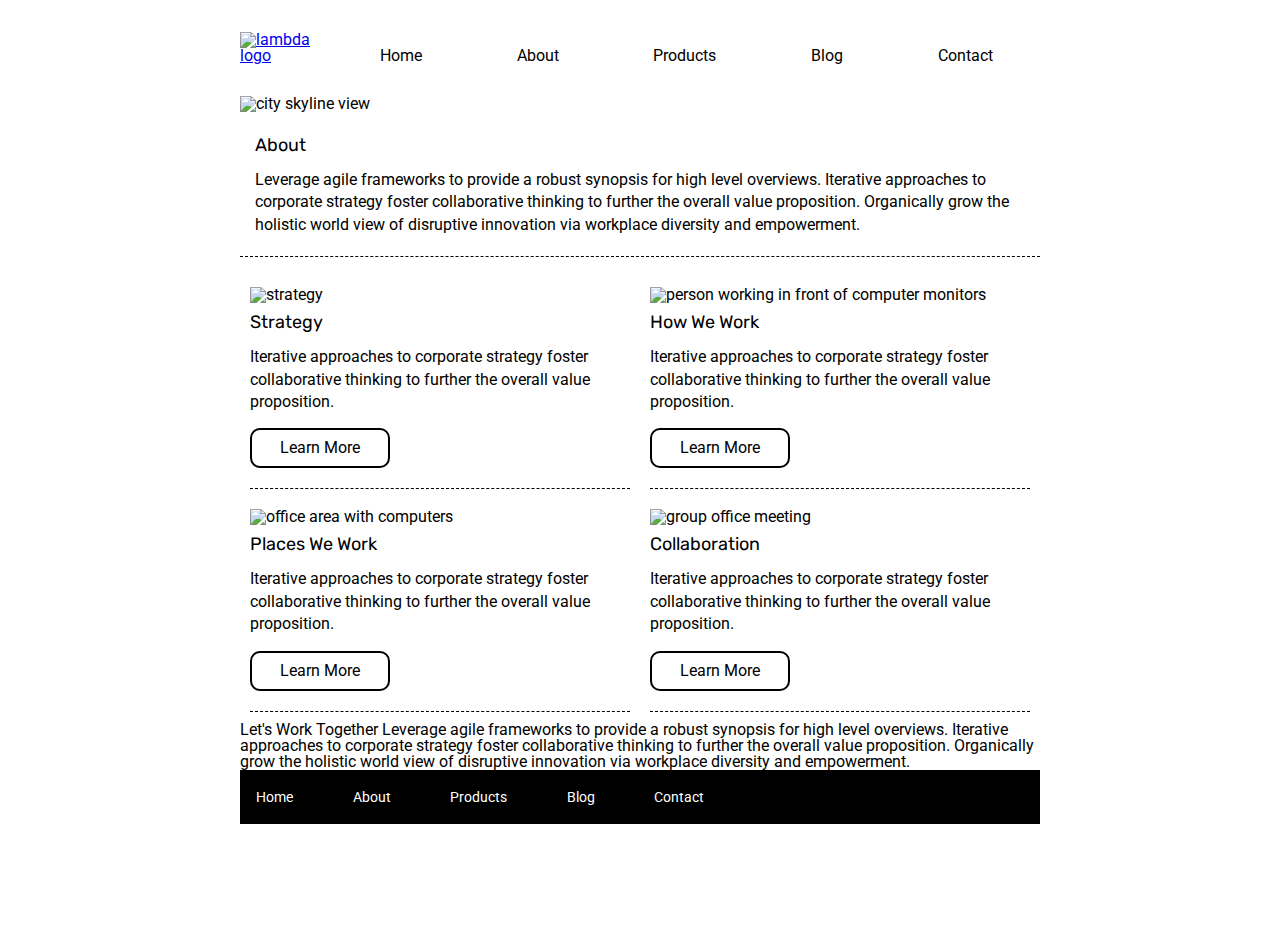
==== about.html @ 421df5c6 "Completed middle section of about page" ====
<!doctype html>

<html lang="en">
<head>
  <meta charset="utf-8">

  <title>Sprint Challenge - About</title>

  <link href="https://fonts.googleapis.com/css?family=Roboto|Rubik" rel="stylesheet">
  <link rel="stylesheet" href="css/index.css">

</head>

<body>
    <div class="container about-page">

      <header>
        <div class="header-logo">
            <a href="index.html">
                <img src="img/lambda-black.png" alt="lambda logo">
            </a>
        </div>
        <nav>
            <a href="index.html">Home</a>
            <a href="about.html">About</a>
            <a href="#">Products</a>
            <a href="#">Blog</a>
            <a href="#">Contact</a>
        </nav>
      </header>

      <section>
        <div class="about-header">
            <img src="img/jumbo-about.png" alt="city skyline view">
        </div>
      </section>
    
      <section class="top-content">
        <div class="about-container">
          <h2>About</h2>
          <p>Leverage agile frameworks to provide a robust synopsis for high level overviews. Iterative approaches to corporate strategy foster collaborative thinking to further the overall value proposition. Organically grow the holistic world view of disruptive innovation via workplace diversity and empowerment.</p>
        </div>
      </section>  
    
      <section class="about-content-row">
        <div class="about-strategy">
          <img src="img/about-plan.png" alt="strategy">
            <h2>Strategy</h2>
            <p>Iterative approaches to corporate strategy foster collaborative thinking to further the overall value proposition.</p>
            <a href="#">Learn More</a>
        </div>
        <div class="about-how-we-work"> 
          <img src="img/about-working.png" alt="person working in front of computer monitors">
            <h2>How We Work</h2>
            <p>Iterative approaches to corporate strategy foster collaborative thinking to further the overall value proposition.</p>
            <a href="#">Learn More</a>
        </div>
      </section>

      <section class="about-content-row">
        <div class="about-places-we-work">
          <img src="img/about-office.png" alt="office area with computers">
          <h2>Places We Work</h2>
          <p>Iterative approaches to corporate strategy foster collaborative thinking to further the overall value proposition.</p>
          <a href="#">Learn More</a>
        </div>
        <div class="about-collaboration">
          <img src="img/about-meeting.png" alt="group office meeting">
          <h2>Collaboration</h2>
          <p>Iterative approaches to corporate strategy foster collaborative thinking to further the overall value proposition.</p>
          <a href="#">Learn More</a>
        </div>
      </section>

    Let's Work Together

    Leverage agile frameworks to provide a robust synopsis for high level overviews. Iterative approaches to corporate strategy foster collaborative thinking to further the overall value proposition. Organically grow the holistic world view of disruptive innovation via workplace diversity and empowerment.


      <footer>
        <nav>
          <a href="index.html">Home</a>
          <a href="about.html">About</a>
          <a href="#">Products</a>
          <a href="#">Blog</a>
          <a href="#">Contact</a>
        </nav>
      </footer>
    </div><!-- container -->        
</body>
</html>
---- css/index.css ----
/* http://meyerweb.com/eric/tools/css/reset/ 
   v2.0 | 20110126
   License: none (public domain)
*/

html,
body,
div,
span,
applet,
object,
iframe,
h1,
h2,
h3,
h4,
h5,
h6,
p,
blockquote,
pre,
a,
abbr,
acronym,
address,
big,
cite,
code,
del,
dfn,
em,
img,
ins,
kbd,
q,
s,
samp,
small,
strike,
strong,
sub,
sup,
tt,
var,
b,
u,
i,
center,
dl,
dt,
dd,
ol,
ul,
li,
fieldset,
form,
label,
legend,
table,
caption,
tbody,
tfoot,
thead,
tr,
th,
td,
article,
aside,
canvas,
details,
embed,
figure,
figcaption,
footer,
header,
hgroup,
menu,
nav,
output,
ruby,
section,
summary,
time,
mark,
audio,
video {
  margin: 0;
  padding: 0;
  border: 0;
  font-size: 100%;
  font: inherit;
  vertical-align: baseline;
}
/* HTML5 display-role reset for older browsers */
article,
aside,
details,
figcaption,
figure,
footer,
header,
hgroup,
menu,
nav,
section {
  display: block;
}
body {
  line-height: 1;
}
ol,
ul {
  list-style: none;
}
blockquote,
q {
  quotes: none;
}
blockquote:before,
blockquote:after,
q:before,
q:after {
  content: "";
  content: none;
}
table {
  border-collapse: collapse;
  border-spacing: 0;
}

* {
  box-sizing: border-box;
}

html,
body {
  height: 100%;
  font-family: "Roboto", sans-serif;
}

h1,
h2,
h3,
h4,
h5 {
  font-size: 18px;
  margin-bottom: 15px;
  font-family: "Rubik", sans-serif;
}

p {
  line-height: 1.4;
}

.container {
  width: 800px;
  margin: 0 auto;
}

header {
  display: flex;
  margin: 2rem 0;
}

header nav {
  display: flex;
  width: 100%;
  justify-content: space-around;
  align-items: flex-end;
}

header nav a {
  color: black;
  text-decoration: none;
}

.top-content {
  display: flex;
  flex-wrap: wrap;
  justify-content: flex-start;
  margin-top: 1.5rem;
  margin-bottom: 20px;
  border-bottom: 1px dashed black;
}

.top-content .text-container {
  width: 48%;
  padding: 0 1%;
  padding-bottom: 20px;
}

/* Specific to about page */
.top-content .about-container {
  padding-left: 15px;
  padding-right: 15px;
  padding-bottom: 20px;
}

.middle-content {
  margin-bottom: 20px;
  border-bottom: 1px dashed black;
}

.middle-content h2 {
  padding: 0 2%;
  margin-bottom: 0;
}

.middle-content .boxes {
  display: flex;
  flex-wrap: wrap;
  justify-content: space-evenly;
}

.middle-content .boxes .teal-box {
  width: 12.5%;
  height: 100px;
  background: teal;
  margin: 20px 2.5%;
  color: white;
  display: flex;
  align-items: center;
  justify-content: center;
}

.middle-content .boxes .gold-box {
  width: 12.5%;
  height: 100px;
  background: gold;
  margin: 20px 2.5%;
  color: white;
  display: flex;
  align-items: center;
  justify-content: center;
}

.middle-content .boxes .cadetblue-box {
  width: 12.5%;
  height: 100px;
  background: cadetblue;
  margin: 20px 2.5%;
  color: white;
  display: flex;
  align-items: center;
  justify-content: center;
}

.middle-content .boxes .coral-box {
  width: 12.5%;
  height: 100px;
  background: coral;
  margin: 20px 2.5%;
  color: white;
  display: flex;
  align-items: center;
  justify-content: center;
}

.middle-content .boxes .crimson-box {
  width: 12.5%;
  height: 100px;
  background: crimson;
  margin: 20px 2.5%;
  color: white;
  display: flex;
  align-items: center;
  justify-content: center;
}

.middle-content .boxes .forestgreen-box {
  width: 12.5%;
  height: 100px;
  background: forestgreen;
  margin: 20px 2.5%;
  color: white;
  display: flex;
  align-items: center;
  justify-content: center;
}

.middle-content .boxes .darkorchid-box {
  width: 12.5%;
  height: 100px;
  background: darkorchid;
  margin: 20px 2.5%;
  color: white;
  display: flex;
  align-items: center;
  justify-content: center;
}

.middle-content .boxes .hotpink-box {
  width: 12.5%;
  height: 100px;
  background: hotpink;
  margin: 20px 2.5%;
  color: white;
  display: flex;
  align-items: center;
  justify-content: center;
}

.middle-content .boxes .indigo-box {
  width: 12.5%;
  height: 100px;
  background: indigo;
  margin: 20px 2.5%;
  color: white;
  display: flex;
  align-items: center;
  justify-content: center;
}

.middle-content .boxes .dodgerblue-box {
  width: 12.5%;
  height: 100px;
  background: dodgerblue;
  margin: 20px 2.5%;
  color: white;
  display: flex;
  align-items: center;
  justify-content: center;
}

.about-content-row {
  display: flex;
  flex-flow: row nowrap;
}

.about-content-row div {
  margin: 10px;
  border-bottom: 1px dashed black;
}

.about-content-row h2 {
  margin-top: 10px;
}

.about-content-row a {
  display: flex;
  flex: column nowrap;
  justify-content: center;
  width: 140px;
  margin-top: 15px;
  margin-bottom: 20px;
  padding: 10px 25px;
  color: black;
  border: 2px solid black;
  border-radius: 10px;
  text-decoration: none;
}

.bottom-content {
  display: flex;
  margin: 0 2% 20px;
  justify-content: space-around;
}

.bottom-content .text-container {
  padding-right: 4%;
}

.bottom-content .text-container:last-child {
  padding-right: 0;
}

footer {
  width: 100%;
  background: black;
}

footer nav {
  width: 60%;
  display: flex;
  justify-content: space-between;
  align-items: center;
  padding: 20px 2%;
  font-size: 14px;
}

footer nav a {
  color: white;
  text-decoration: none;
}
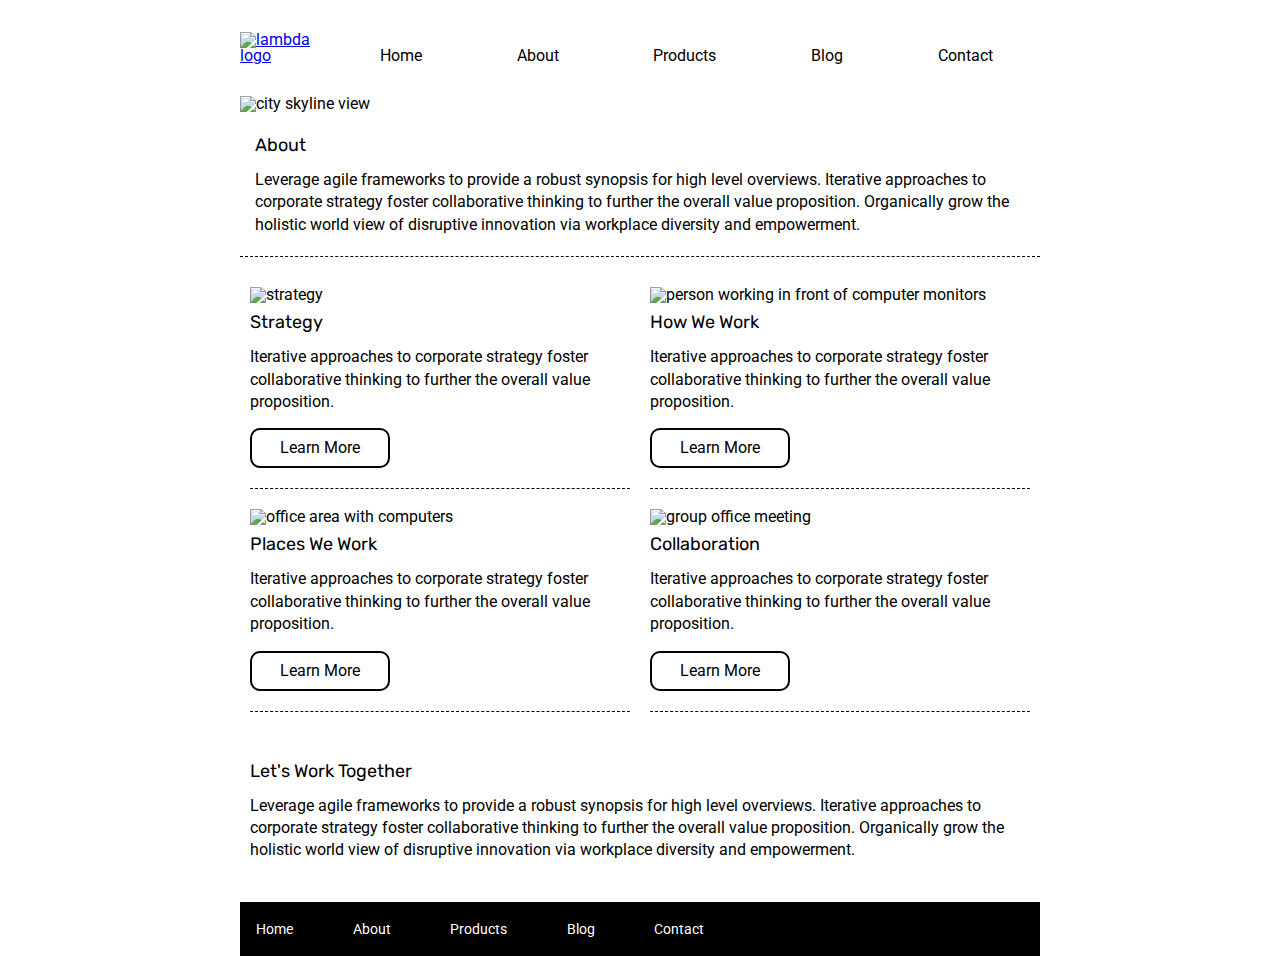
==== commit 46b1642b: "Completed bottom content on about page" ====
--- a/about.html
+++ b/about.html
@@ -72,10 +72,12 @@
         </div>
       </section>
 
-    Let's Work Together
-
-    Leverage agile frameworks to provide a robust synopsis for high level overviews. Iterative approaches to corporate strategy foster collaborative thinking to further the overall value proposition. Organically grow the holistic world view of disruptive innovation via workplace diversity and empowerment.
-
+      <section class="about-bottom-content">
+        <div class="text-container">
+          <h2>Let's Work Together</h2>
+          <p>Leverage agile frameworks to provide a robust synopsis for high level overviews. Iterative approaches to corporate strategy foster collaborative thinking to further the overall value proposition. Organically grow the holistic world view of disruptive innovation via workplace diversity and empowerment.</p>
+        </div>
+      </section>
 
       <footer>
         <nav>
--- a/css/index.css
+++ b/css/index.css
@@ -356,6 +356,12 @@
   justify-content: space-around;
 }
 
+.about-bottom-content {
+  display: flex;
+  margin: 40px 10px;
+  justify-content: space-around;
+}
+
 .bottom-content .text-container {
   padding-right: 4%;
 }
